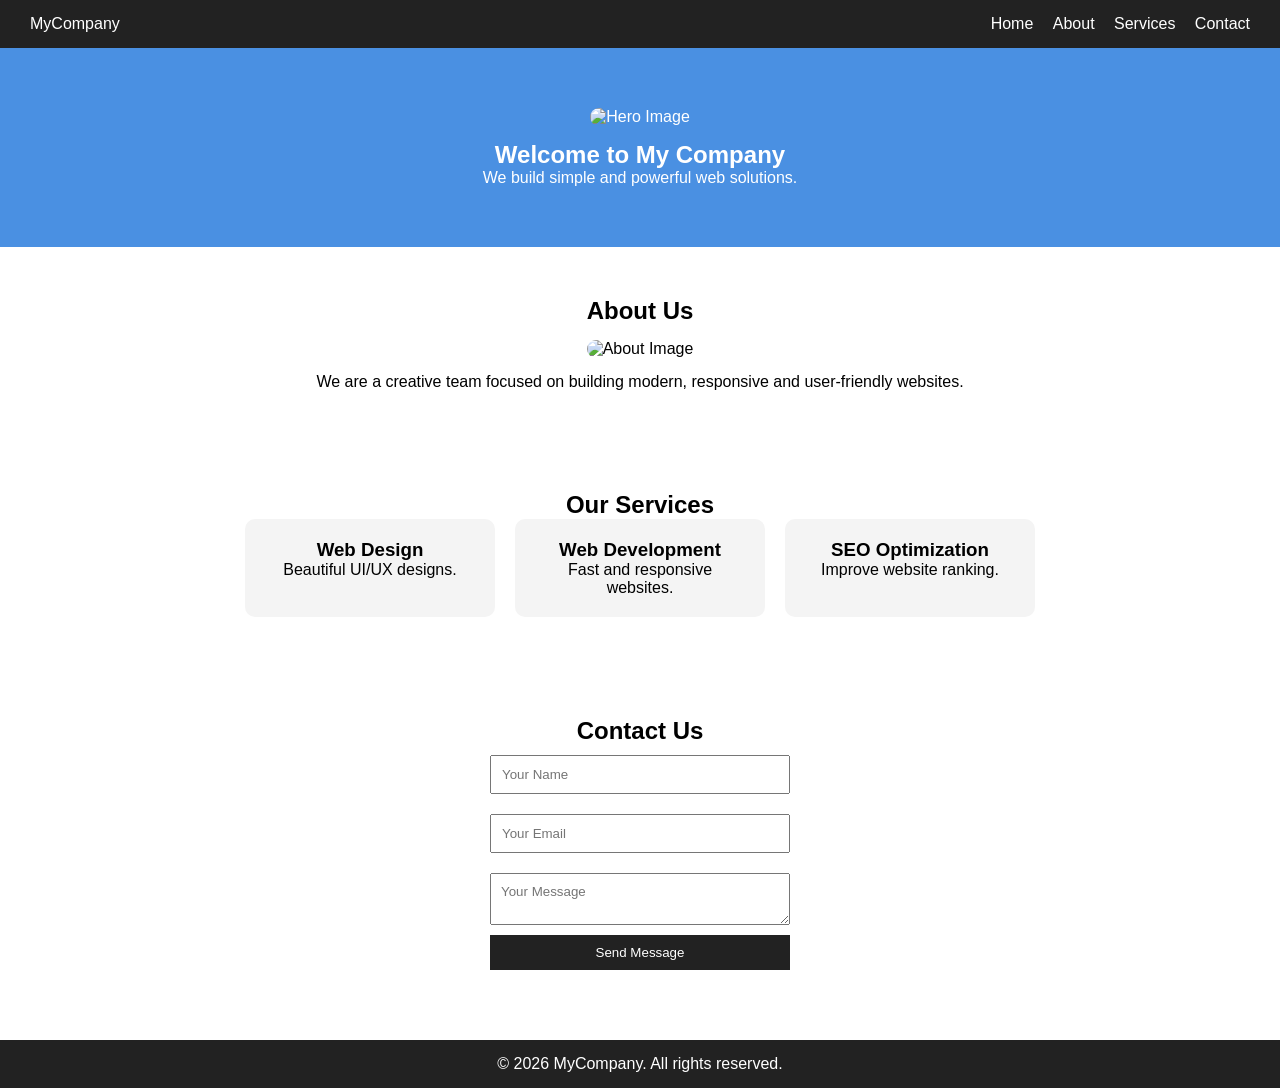
==== OfficeWebsite/index.html @ 2029675d "Add files via upload" ====
<!DOCTYPE html>
<html lang="en">
<head>
  <meta charset="UTF-8">
  <meta name="viewport" content="width=device-width, initial-scale=1.0">
  <title>My Company Website</title>
  <link rel="stylesheet" href="style.css">
</head>

<body>

  <!-- HEADER -->
  <header>
    <div class="logo">MyCompany</div>
    <nav>
      <a href="#home">Home</a>
      <a href="#about">About</a>
      <a href="#services">Services</a>
      <a href="#contact">Contact</a>
    </nav>
  </header>

  <!-- HERO -->
  <section id="home" class="hero">
    <img src="images/hero.jpg" alt="Hero Image" class="hero-img">
    <h1>Welcome to My Company</h1>
    <p>We build simple and powerful web solutions.</p>
  </section>

  <!-- ABOUT -->
  <section id="about" class="section about">
    <h2>About Us</h2>
    <img src="images/about.jpg" alt="About Image" class="about-img">
    <p>
      We are a creative team focused on building modern, responsive and user-friendly websites.
    </p>
  </section>

  <!-- SERVICES -->
  <section id="services" class="section">
    <h2>Our Services</h2>

    <div class="services">
      <div class="card">
        <h3>Web Design</h3>
        <p>Beautiful UI/UX designs.</p>
      </div>

      <div class="card">
        <h3>Web Development</h3>
        <p>Fast and responsive websites.</p>
      </div>

      <div class="card">
        <h3>SEO Optimization</h3>
        <p>Improve website ranking.</p>
      </div>
    </div>
  </section>

  <!-- CONTACT -->
  <section id="contact" class="section">
    <h2>Contact Us</h2>

    <form id="contactForm">
      <input type="text" id="name" placeholder="Your Name">
      <input type="email" id="email" placeholder="Your Email">
      <textarea id="message" placeholder="Your Message"></textarea>
      <button type="submit">Send Message</button>
    </form>

    <p id="error"></p>
  </section>

  <!-- FOOTER -->
  <footer>
    <p>© 2026 MyCompany. All rights reserved.</p>
  </footer>

  <script src="script.js"></script>
</body>
</html>
---- OfficeWebsite/style.css ----
* {
  margin: 0;
  padding: 0;
  box-sizing: border-box;
  font-family: Arial, sans-serif;
}

/* HEADER */
header {
  display: flex;
  justify-content: space-between;
  align-items: center;
  background: #222;
  padding: 15px 30px;
  color: white;
}

nav a {
  color: white;
  margin-left: 15px;
  text-decoration: none;
}

/* HERO */
.hero {
  text-align: center;
  background: #4a90e2;
  color: white;
  padding: 60px 20px;
}

.hero-img {
  width: 200px;
  border-radius: 10px;
  margin-bottom: 15px;
}

/* SECTIONS */
.section {
  padding: 50px 20px;
  text-align: center;
}

/* ABOUT */
.about-img {
  width: 250px;
  border-radius: 10px;
  margin: 15px 0;
}

/* SERVICES */
.services {
  display: flex;
  justify-content: center;
  gap: 20px;
  flex-wrap: wrap;
}

.card {
  background: #f4f4f4;
  padding: 20px;
  width: 250px;
  border-radius: 10px;
}

/* CONTACT */
form {
  display: flex;
  flex-direction: column;
  width: 300px;
  margin: auto;
}

input, textarea {
  margin: 10px 0;
  padding: 10px;
}

button {
  background: #222;
  color: white;
  padding: 10px;
  border: none;
  cursor: pointer;
}

/* FOOTER */
footer {
  background: #222;
  color: white;
  text-align: center;
  padding: 15px;
  margin-top: 20px;
}

/* MOBILE */
@media (max-width: 600px) {
  .services {
    flex-direction: column;
    align-items: center;
  }

  form {
    width: 90%;
  }
}
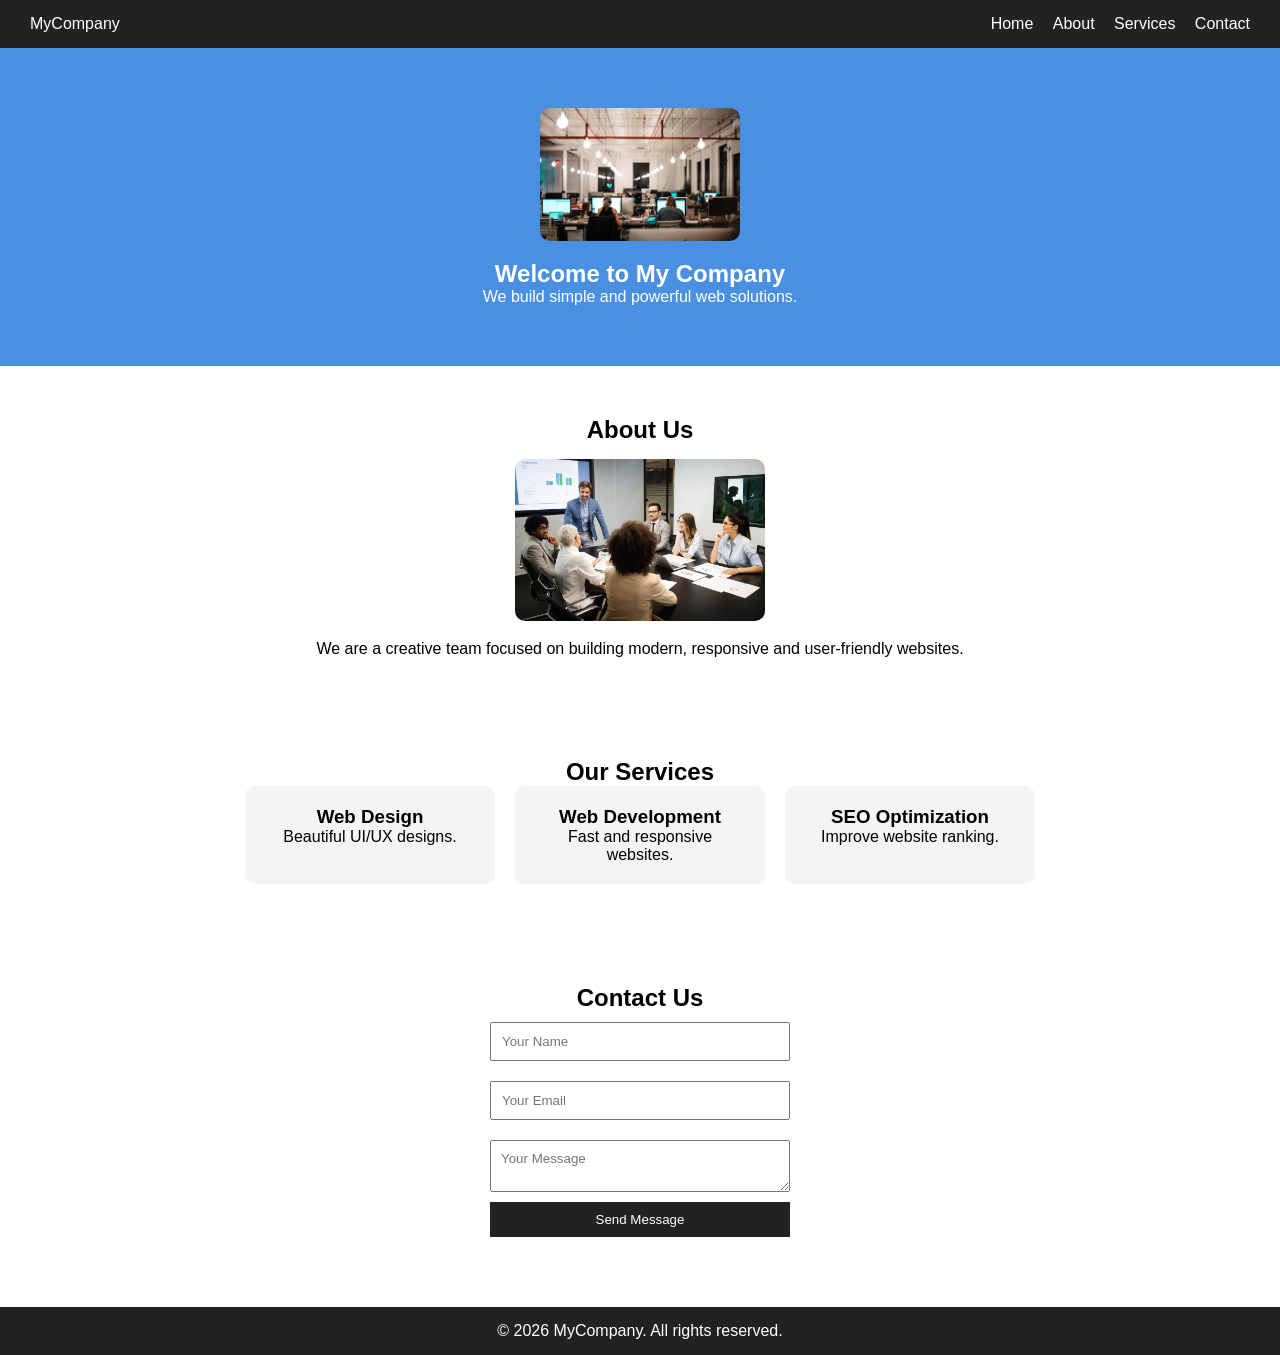
==== commit 73231b5a: "update update" ====
--- a/OfficeWebsite/index.html
+++ b/OfficeWebsite/index.html
@@ -22,7 +22,8 @@
 
   <!-- HERO -->
   <section id="home" class="hero">
-    <img src="images/hero.jpg" alt="Hero Image" class="hero-img">
+   <img src="hero.jpg" alt="Hero Image" class="hero-img">
+
     <h1>Welcome to My Company</h1>
     <p>We build simple and powerful web solutions.</p>
   </section>
@@ -30,7 +31,7 @@
   <!-- ABOUT -->
   <section id="about" class="section about">
     <h2>About Us</h2>
-    <img src="images/about.jpg" alt="About Image" class="about-img">
+    <img src="about.jpg" alt="About Image" class="about-img">
     <p>
       We are a creative team focused on building modern, responsive and user-friendly websites.
     </p>
@@ -79,4 +80,4 @@
 
   <script src="script.js"></script>
 </body>
-</html>+</html>
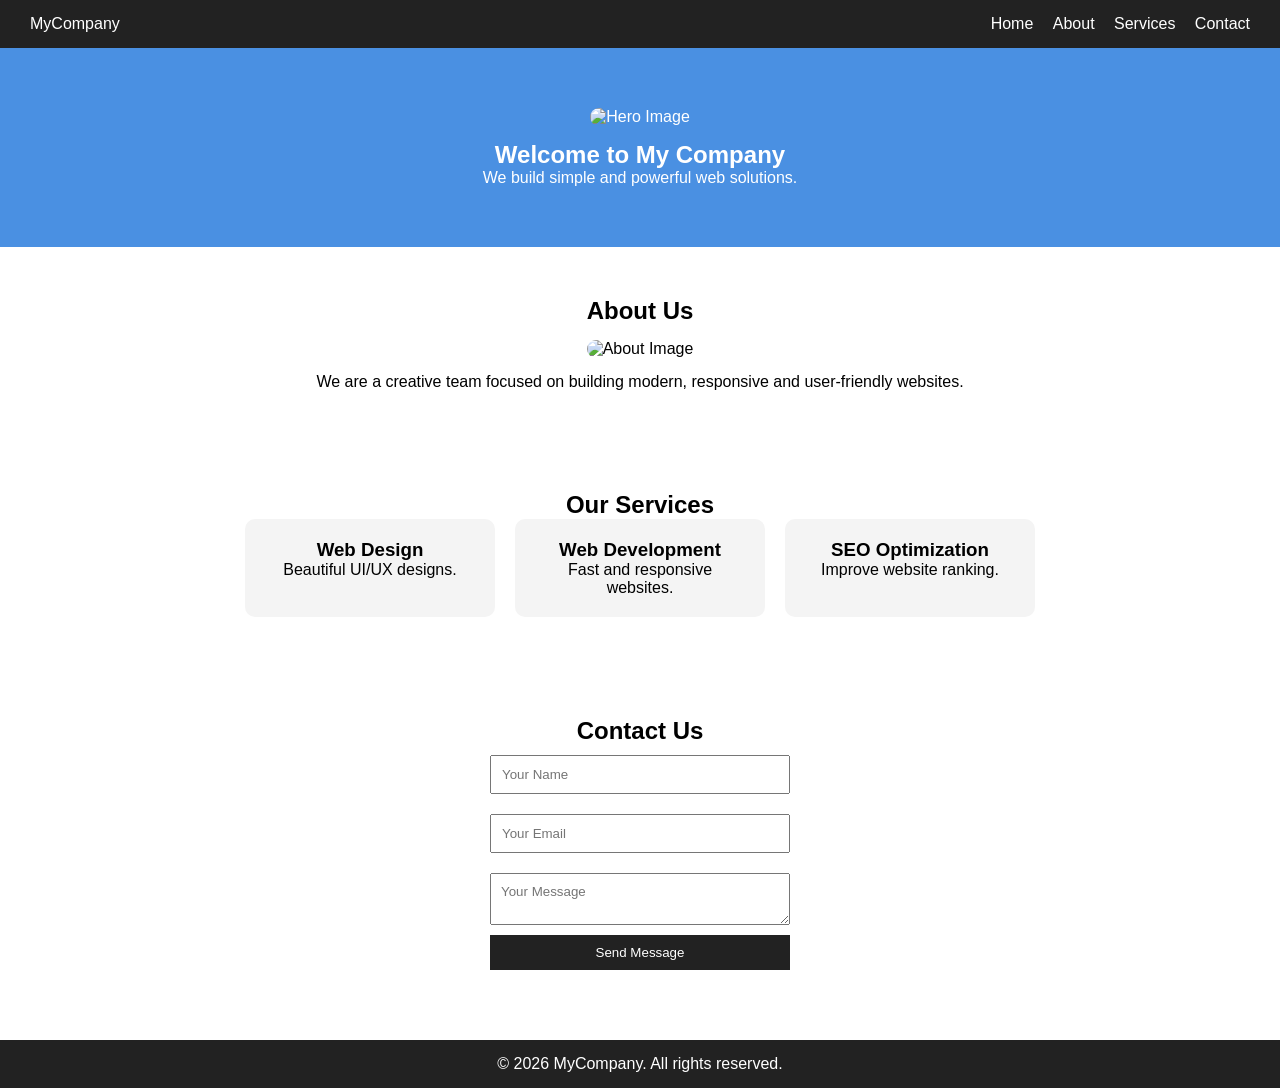
==== commit ea47b48a: "Fix image paths in index.html Updated image paths for hero and about sections." ====
--- a/OfficeWebsite/index.html
+++ b/OfficeWebsite/index.html
@@ -22,8 +22,7 @@
 
   <!-- HERO -->
   <section id="home" class="hero">
-   <img src="hero.jpg" alt="Hero Image" class="hero-img">
-
+    <img src="images/hero.jpg" alt="Hero Image" class="hero-img">
     <h1>Welcome to My Company</h1>
     <p>We build simple and powerful web solutions.</p>
   </section>
@@ -31,7 +30,7 @@
   <!-- ABOUT -->
   <section id="about" class="section about">
     <h2>About Us</h2>
-    <img src="about.jpg" alt="About Image" class="about-img">
+    <img src="images/about.jpg" alt="About Image" class="about-img">
     <p>
       We are a creative team focused on building modern, responsive and user-friendly websites.
     </p>
